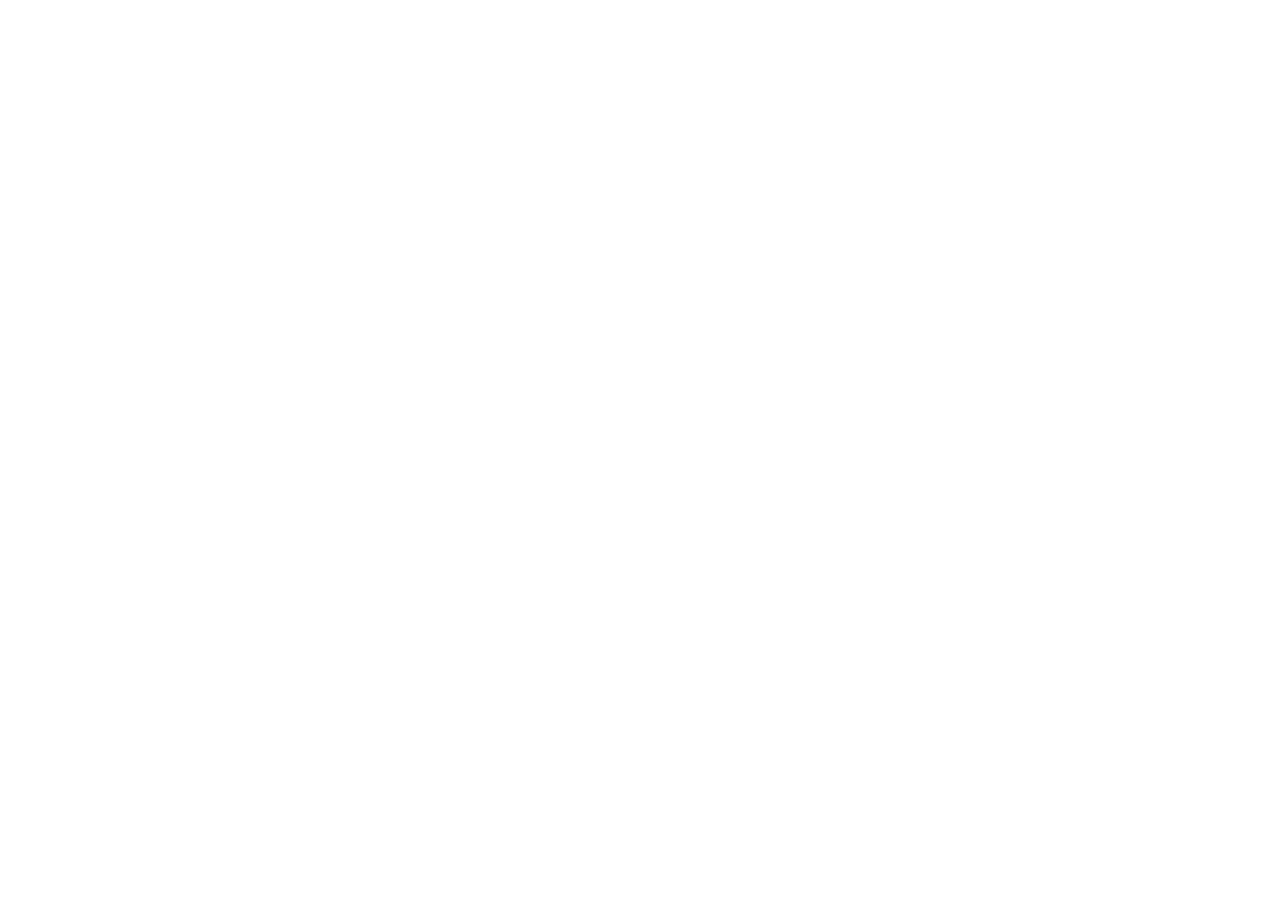
==== index.html @ 97eda59e "inital commit" ====
<!DOCTYPE html>
<html lang="en">
  <head>
    <meta charset="UTF-8" />
    <meta name="viewport" content="width=device-width, initial-scale=1.0" />
    <link rel="stylesheet" href="style.css" />
    <title>Jacob's painting</title>
  </head>
  <body></body>
</html>
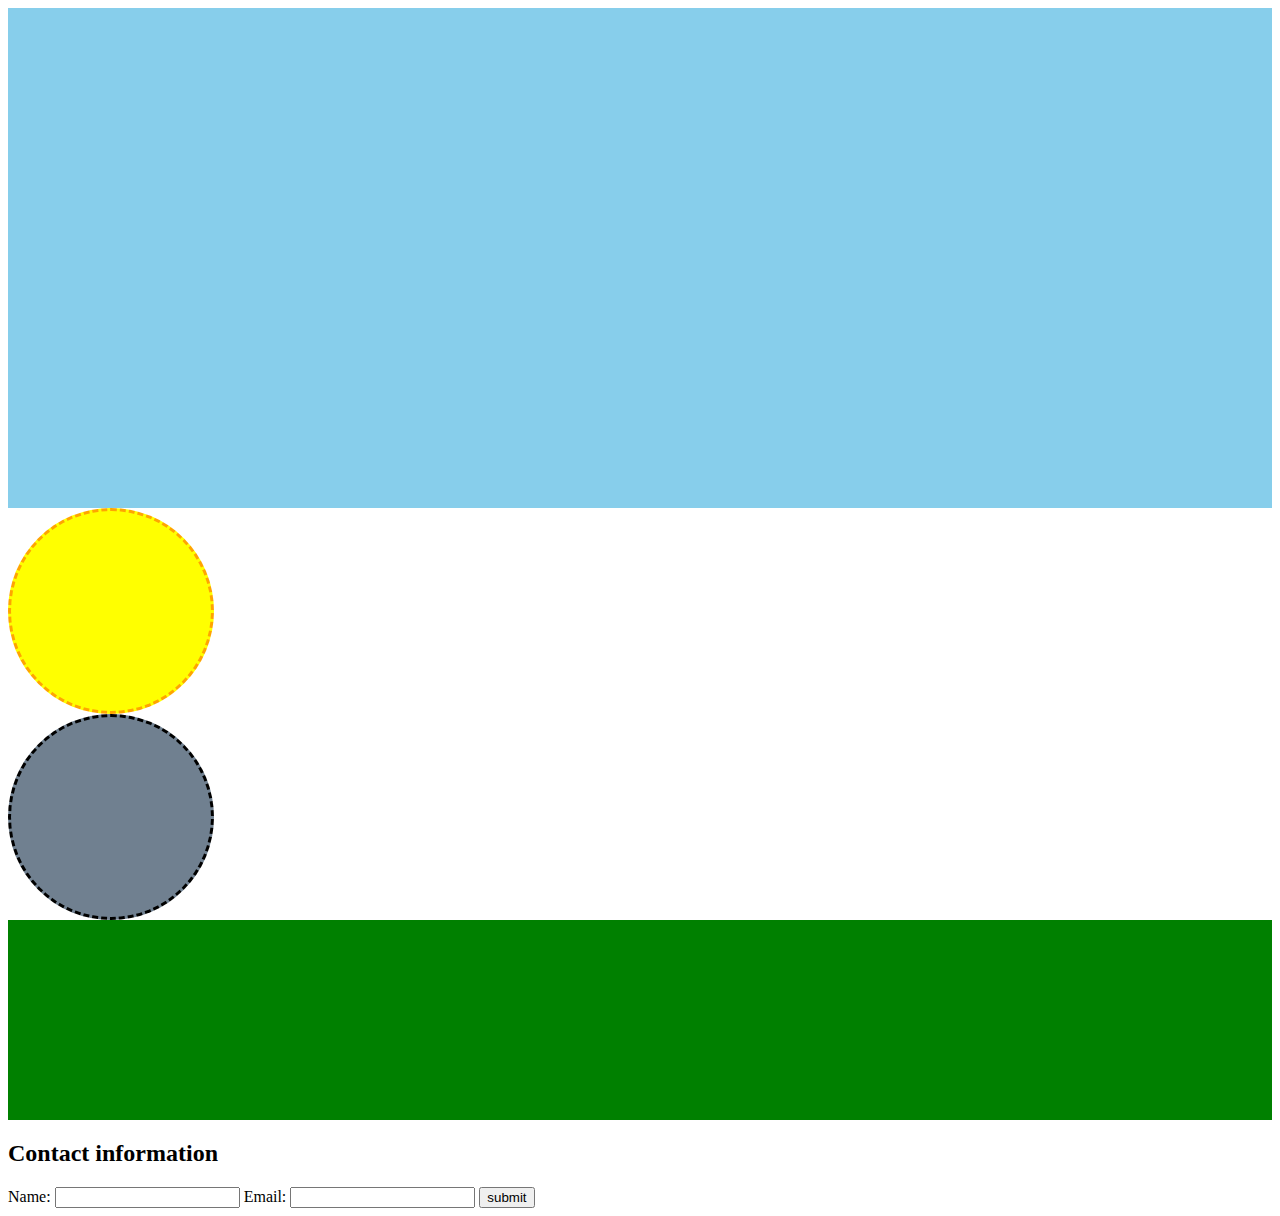
==== commit 541ea7db: "started artwork, adn basic css styling" ====
--- a/index.html
+++ b/index.html
@@ -6,5 +6,22 @@
     <link rel="stylesheet" href="style.css" />
     <title>Jacob's painting</title>
   </head>
-  <body></body>
+  <body>
+    <div class="artwork">
+      <div class="sky"></div>
+      <div class="sun"></div>
+      <div class="moon"></div>
+      <div class="grass"></div>
+    </div>
+    <div class="form">
+      <h2>Contact information</h2>
+      <form action="form-submitted.html">
+        <label for="name">Name:</label>
+        <input type="text" name="name" id="name" />
+        <label for="email">Email:</label>
+        <input type="email" name="email" id="email" />
+        <input type="submit" value="submit" />
+      </form>
+    </div>
+  </body>
 </html>
--- a/style.css
+++ b/style.css
@@ -0,0 +1,22 @@
+.sky {
+  background-color: skyblue;
+  height: 500px;
+}
+.grass {
+  background-color: green;
+  height: 200px;
+}
+.sun {
+  background-color: yellow;
+  height: 200px;
+  width: 200px;
+  border-radius: 50%;
+  border: dashed orange;
+}
+.moon {
+  background-color: slategray;
+  height: 200px;
+  width: 200px;
+  border-radius: 50%;
+  border: dashed;
+}
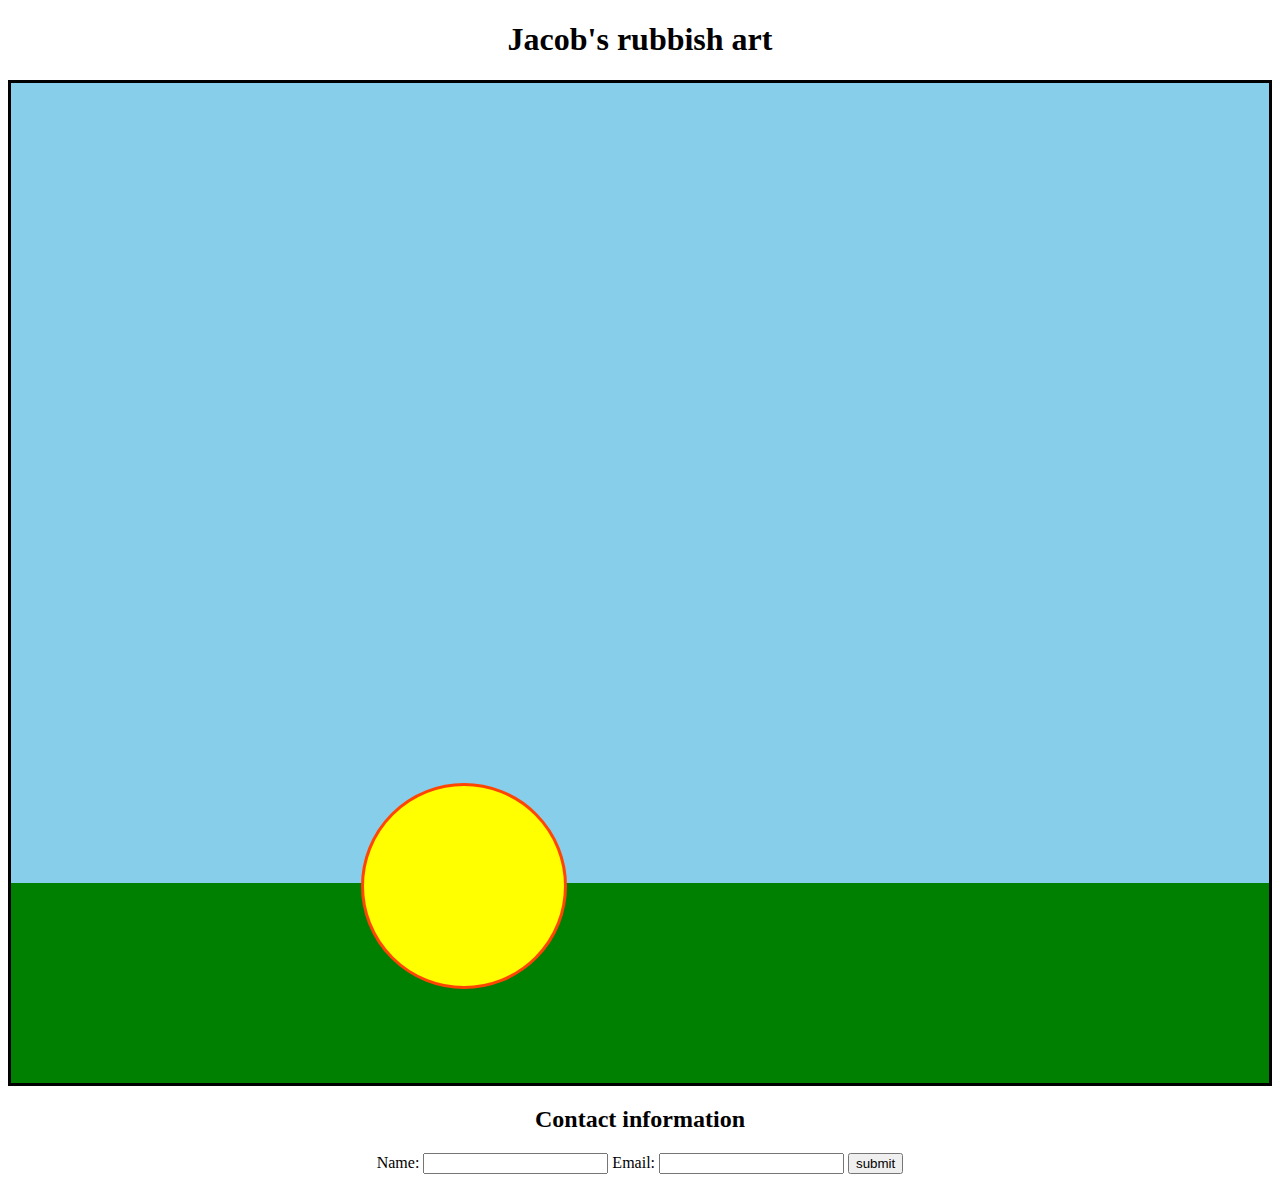
==== commit b69131e2: "added art and contact information submission" ====
--- a/index.html
+++ b/index.html
@@ -7,10 +7,10 @@
     <title>Jacob's painting</title>
   </head>
   <body>
-    <div class="artwork">
+    <h1>Jacob's rubbish art</h1>
+    <div class="art">
       <div class="sky"></div>
       <div class="sun"></div>
-      <div class="moon"></div>
       <div class="grass"></div>
     </div>
     <div class="form">
--- a/style.css
+++ b/style.css
@@ -1,22 +1,36 @@
+.art {
+  position: relative;
+  border: solid;
+  /* display: flex; */
+}
 .sky {
   background-color: skyblue;
-  height: 500px;
+  height: 50rem;
+  position: relative;
+  z-index: 1;
 }
 .grass {
   background-color: green;
   height: 200px;
+  z-index: 2;
 }
 .sun {
   background-color: yellow;
   height: 200px;
   width: 200px;
   border-radius: 50%;
-  border: dashed orange;
+  border: solid orangered;
+  position: absolute;
+  z-index: 3;
+  top: 700px;
+  left: 350px;
 }
-.moon {
-  background-color: slategray;
-  height: 200px;
-  width: 200px;
-  border-radius: 50%;
-  border: dashed;
+.form {
+  text-align: center;
 }
+h1 {
+  text-align: center;
+}
+
+@media (min-width: 428px) {
+}
